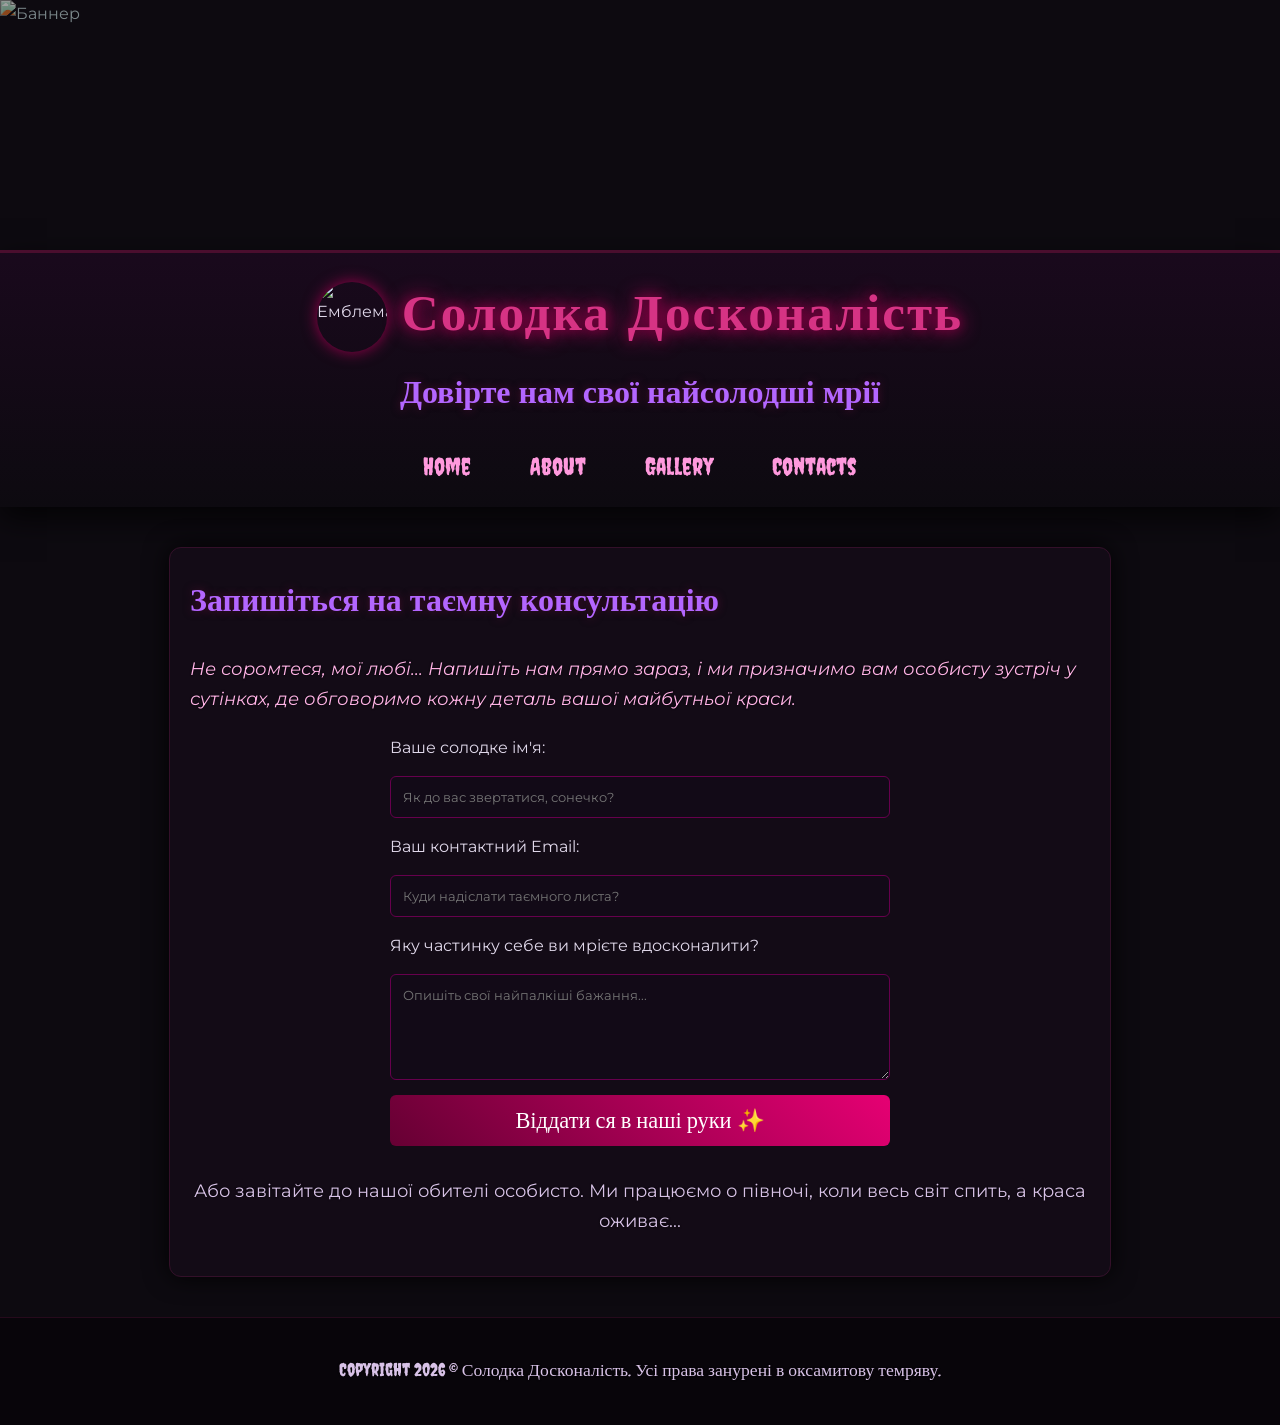
==== form.html @ 27a93df8 "Create form.html" ====
<!DOCTYPE html>
<html lang="uk">
<head>
    <title>Контакти та Запис — Солодка Досконалість</title>
    <meta charset="UTF-8">
    <link rel="stylesheet" href="style.css">
</head>
<body>

    <div class="banner-container">
        <!-- Використано фото 7 -->
        <img src="image_bb4a3c.jpg" alt="Баннер" class="banner-img">
    </div>

    <header>
        <div class="logo-container">
            <img src="image_bb463a.png" alt="Емблема" class="logo-img">
            <h1>Солодка Досконалість</h1>
        </div>
        <h2>Довірте нам свої найсолодші мрії</h2>
        
        <nav>
            <ul>
                <li><a href="index.html">Home</a></li>
                <li><a href="info.html">About</a></li>
                <li><a href="gallery.html">Gallery</a></li>
                <li><a href="form.html">Contacts</a></li>
            </ul>
        </nav>
    </header>

    <main>
        <h2>Запишіться на таємну консультацію</h2>
        <p class="sweet-text">Не соромтеся, мої любі... Напишіть нам прямо зараз, і ми призначимо вам особисту зустріч у сутінках, де обговоримо кожну деталь вашої майбутньої краси.</p>

        <form action="#" method="post">
            <label for="name">Ваше солодке ім'я:</label>
            <input type="text" id="name" name="name" placeholder="Як до вас звертатися, сонечко?" required>

            <label for="email">Ваш контактний Email:</label>
            <input type="email" id="email" name="email" placeholder="Куди надіслати таємного листа?" required>

            <label for="message">Яку частинку себе ви мрієте вдосконалити?</label>
            <textarea id="message" name="message" rows="5" placeholder="Опишіть свої найпалкіші бажання..." required></textarea>

            <button type="submit">Віддати ся в наші руки ✨</button>
        </form>

        <p style="text-align: center; margin-top: 30px;">Або завітайте до нашої обителі особисто. Ми працюємо о півночі, коли весь світ спить, а краса оживає...</p>
    </main>

    <footer>
        <p>Copyright 2026 © Солодка Досконалість. Усі права занурені в оксамитову темряву.</p>
    </footer>

</body>
</html>
---- style.css ----
@import url('https://fonts.googleapis.com/css2?family=Creepster&family=UnifrakturMaguntia&family=Montserrat:wght@300;400;600&display=swap');

body {
    background-color: #0d0a10;
    color: #e0d8ea;
    font-family: 'Montserrat', sans-serif;
    margin: 0;
    padding: 0;
    line-height: 1.7;
}

.banner-container {
    width: 100%;
    height: 250px;
    overflow: hidden;
    position: relative;
    border-bottom: 3px solid #4a0e2e;
}

.banner-img {
    width: 100%;
    height: 100%;
    object-fit: cover;
    filter: brightness(0.6) contrast(1.2) hue-rotate(280deg);
}

header {
    background: linear-gradient(180deg, rgba(26, 9, 29, 0.95) 0%, rgba(13, 10, 16, 1) 100%);
    text-align: center;
    padding: 20px 10px;
    box-shadow: 0 10px 30px rgba(0, 0, 0, 0.8);
}

.logo-container {
    display: flex;
    align-items: center;
    justify-content: center;
    gap: 15px;
}

.logo-img {
    width: 70px;
    height: 70px;
    border-radius: 50%;
    box-shadow: 0 0 15px #99004d;
}

h1 {
    font-family: 'UnifrakturMaguntia', cursive;
    font-size: 3.2rem;
    color: #d63384;
    text-shadow: 0 0 10px #660033, 0 0 20px #e60073;
    margin: 0;
    letter-spacing: 2px;
}

h2 {
    font-family: 'Creepster', cursive;
    font-size: 2rem;
    color: #b366ff;
    text-shadow: 0 0 8px #4a0e2e;
    margin-top: 5px;
}

nav ul {
    list-style-type: none;
    padding: 0;
    margin: 20px 0 0 0;
    display: flex;
    justify-content: center;
    gap: 25px;
}

nav a {
    font-family: 'Creepster', cursive;
    font-size: 1.5rem;
    color: #ff99dd;
    text-decoration: none;
    padding: 8px 16px;
    border: 1px solid transparent;
    transition: all 0.3s ease;
}

nav a:hover {
    color: #ffffff;
    border-color: #ff3399;
    box-shadow: 0 0 15px #ff3399;
    background-color: rgba(255, 51, 153, 0.1);
    border-radius: 8px;
}

/* Основний контент */
main {
    max-width: 900px;
    margin: 40px auto;
    padding: 20px;
    background: rgba(20, 12, 24, 0.85);
    border: 1px solid #331029;
    border-radius: 12px;
    box-shadow: 0 0 25px rgba(0,0,0,0.9);
}

p {
    font-size: 1.1rem;
    margin-bottom: 20px;
    color: #d8c2e7;
    text-shadow: 0 0 2px #000;
}

.sweet-text {
    color: #ffb3e6;
    font-style: italic;
}

.doctor-card {
    display: flex;
    gap: 20px;
    align-items: center;
    background: rgba(40, 15, 35, 0.6);
    padding: 20px;
    border-radius: 10px;
    border: 1px solid #66004d;
    margin-bottom: 30px;
}

.doctor-img {
    width: 220px;
    border-radius: 10px;
    box-shadow: 0 0 15px rgba(230, 0, 115, 0.5);
}

.gallery-grid {
    display: grid;
    grid-template-columns: repeat(auto-fit, minmax(250px, 1fr));
    gap: 20px;
    margin-top: 20px;
}

.gallery-item {
    background: #1a0d1a;
    border: 1px solid #4a154b;
    border-radius: 8px;
    padding: 10px;
    text-align: center;
}

.gallery-item img {
    width: 100%;
    height: 200px;
    object-fit: cover;
    border-radius: 6px;
    box-shadow: 0 0 10px rgba(0,0,0,0.8);
}

form {
    display: flex;
    flex-direction: column;
    gap: 15px;
    max-width: 500px;
    margin: 0 auto;
}

input, textarea {
    background-color: #120a17;
    border: 1px solid #66004d;
    color: #ffccf2;
    padding: 12px;
    border-radius: 6px;
    font-family: inherit;
}

input:focus, textarea:focus {
    outline: none;
    border-color: #ff3399;
    box-shadow: 0 0 10px #ff3399;
}

button {
    font-family: 'Creepster', cursive;
    font-size: 1.4rem;
    background: linear-gradient(45deg, #660033, #e60073);
    color: white;
    border: none;
    padding: 12px;
    border-radius: 6px;
    cursor: pointer;
    transition: 0.3s ease;
}

button:hover {
    box-shadow: 0 0 20px #e60073;
    transform: scale(1.02);
}

footer {
    text-align: center;
    padding: 20px;
    background-color: #08050a;
    border-top: 1px solid #260a1c;
    color: #886699;
    font-family: 'Creepster', cursive;
    font-size: 1.2rem;
}
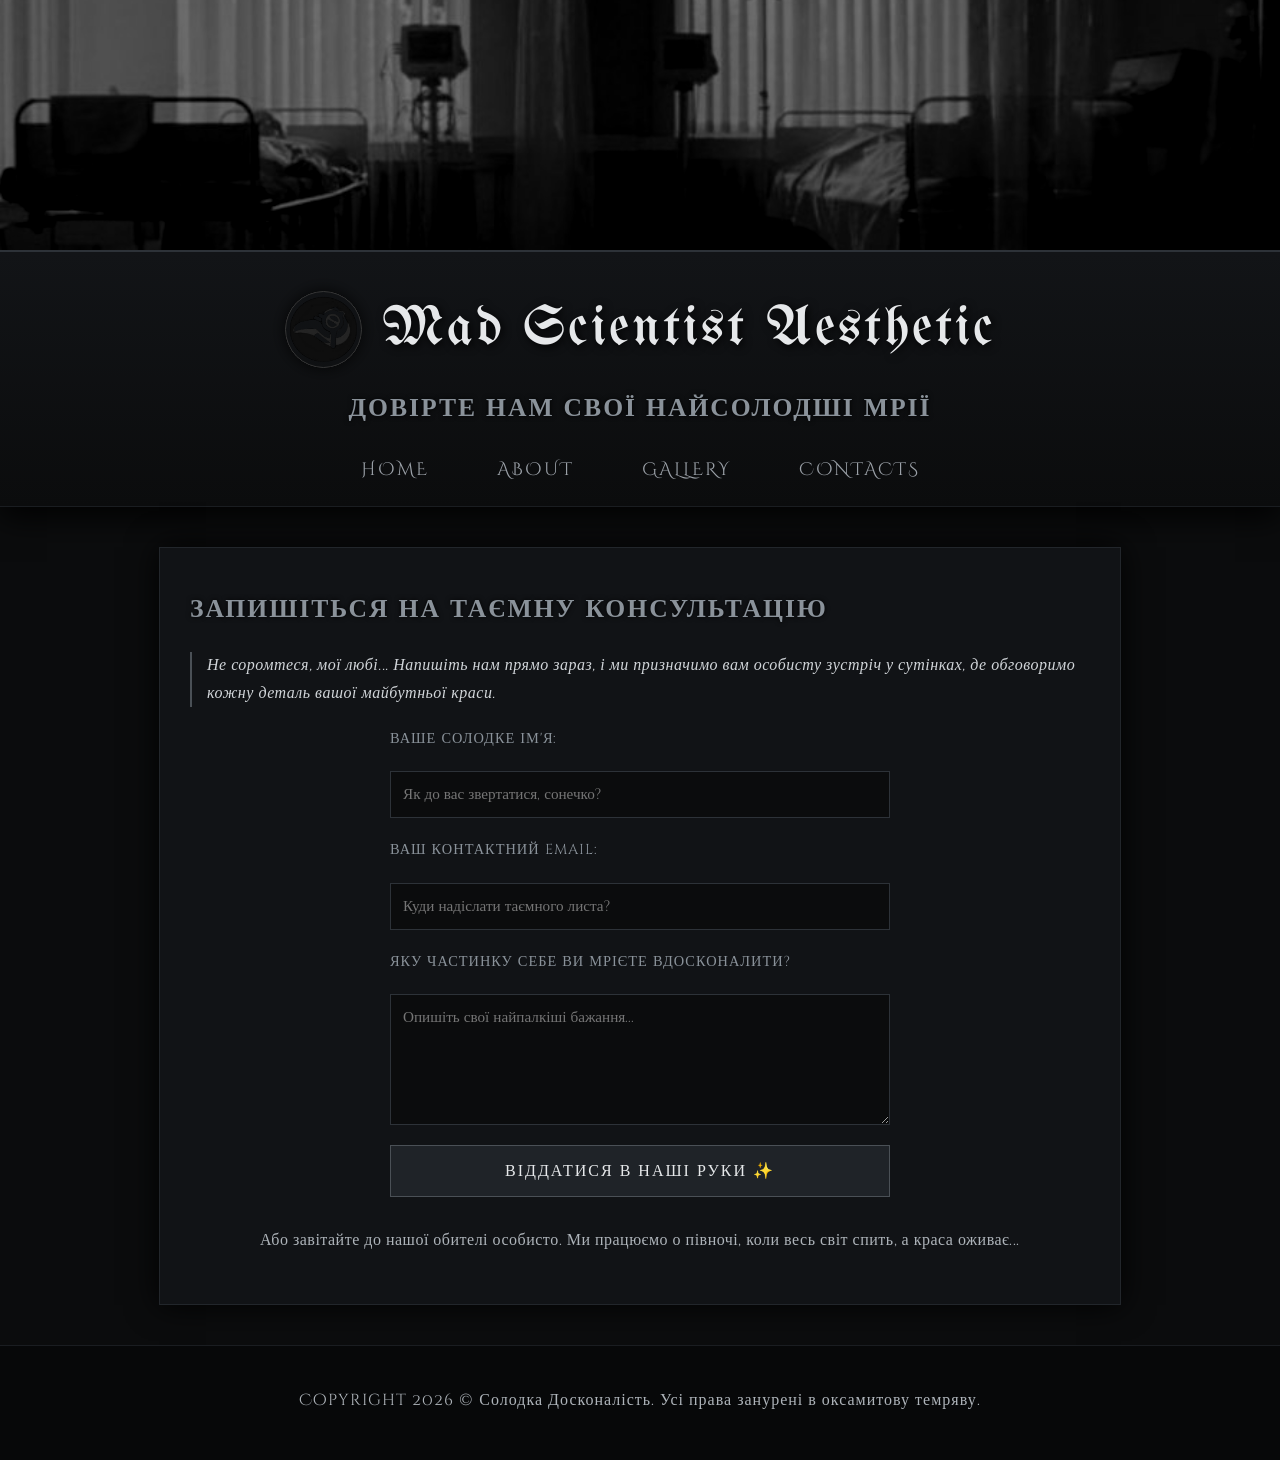
==== commit a95ea4f0: "Update form.html" ====
--- a/form.html
+++ b/form.html
@@ -1,21 +1,20 @@
 <!DOCTYPE html>
 <html lang="uk">
 <head>
-    <title>Контакти та Запис — Солодка Досконалість</title>
+    <title>Mad Scientist Aesthetic</title>
     <meta charset="UTF-8">
     <link rel="stylesheet" href="style.css">
 </head>
 <body>
 
     <div class="banner-container">
-        <!-- Використано фото 7 -->
         <img src="image_bb4a3c.jpg" alt="Баннер" class="banner-img">
     </div>
 
     <header>
         <div class="logo-container">
             <img src="image_bb463a.png" alt="Емблема" class="logo-img">
-            <h1>Солодка Досконалість</h1>
+            <h1>Mad Scientist Aesthetic</h1>
         </div>
         <h2>Довірте нам свої найсолодші мрії</h2>
         
@@ -43,7 +42,7 @@
             <label for="message">Яку частинку себе ви мрієте вдосконалити?</label>
             <textarea id="message" name="message" rows="5" placeholder="Опишіть свої найпалкіші бажання..." required></textarea>
 
-            <button type="submit">Віддати ся в наші руки ✨</button>
+            <button type="submit">Віддатися в наші руки ✨</button>
         </form>
 
         <p style="text-align: center; margin-top: 30px;">Або завітайте до нашої обителі особисто. Ми працюємо о півночі, коли весь світ спить, а краса оживає...</p>
--- a/style.css
+++ b/style.css
@@ -1,12 +1,13 @@
-@import url('https://fonts.googleapis.com/css2?family=Creepster&family=UnifrakturMaguntia&family=Montserrat:wght@300;400;600&display=swap');
+@import url('https://fonts.googleapis.com/css2?family=Cinzel+Decorative:wght@700;900&family=UnifrakturMaguntia&family=Cinzel:wght@400;600;700&display=swap');
 
 body {
-    background-color: #0d0a10;
-    color: #e0d8ea;
-    font-family: 'Montserrat', sans-serif;
+    background-color: #0b0c0d;
+    color: #c2c7cc;
+    font-family: 'Cinzel', serif;
     margin: 0;
     padding: 0;
     line-height: 1.7;
+    letter-spacing: 0.5px;
 }
 
 .banner-container {
@@ -14,133 +15,145 @@
     height: 250px;
     overflow: hidden;
     position: relative;
-    border-bottom: 3px solid #4a0e2e;
+    border-bottom: 2px solid #2d3238;
 }
 
 .banner-img {
     width: 100%;
     height: 100%;
     object-fit: cover;
-    filter: brightness(0.6) contrast(1.2) hue-rotate(280deg);
+    filter: grayscale(100%) contrast(140%) brightness(0.5);
 }
 
 header {
-    background: linear-gradient(180deg, rgba(26, 9, 29, 0.95) 0%, rgba(13, 10, 16, 1) 100%);
+    background: linear-gradient(180deg, #121417 0%, #0b0c0d 100%);
     text-align: center;
-    padding: 20px 10px;
-    box-shadow: 0 10px 30px rgba(0, 0, 0, 0.8);
+    padding: 30px 10px 20px 10px;
+    box-shadow: 0 10px 30px rgba(0, 0, 0, 0.9);
+    border-bottom: 1px solid #1a1d21;
 }
 
 .logo-container {
     display: flex;
     align-items: center;
     justify-content: center;
-    gap: 15px;
+    gap: 20px;
 }
 
 .logo-img {
-    width: 70px;
-    height: 70px;
+    width: 75px;
+    height: 75px;
     border-radius: 50%;
-    box-shadow: 0 0 15px #99004d;
+    filter: grayscale(100%) contrast(150%);
+    border: 1px solid #4a5056;
+    box-shadow: 0 0 15px rgba(0, 0, 0, 0.8);
 }
 
 h1 {
     font-family: 'UnifrakturMaguntia', cursive;
-    font-size: 3.2rem;
-    color: #d63384;
-    text-shadow: 0 0 10px #660033, 0 0 20px #e60073;
+    font-size: 3.5rem;
+    color: #e6e8ea;
+    text-shadow: 2px 2px 8px #000000;
     margin: 0;
+    letter-spacing: 3px;
+    font-weight: normal;
+}
+
+h2 {
+    font-family: 'Cinzel Decorative', serif;
+    font-size: 1.6rem;
+    color: #8a929a;
+    text-shadow: 0 0 5px #000;
+    margin-top: 10px;
+    text-transform: uppercase;
     letter-spacing: 2px;
 }
 
-h2 {
-    font-family: 'Creepster', cursive;
-    font-size: 2rem;
-    color: #b366ff;
-    text-shadow: 0 0 8px #4a0e2e;
-    margin-top: 5px;
+h3 {
+    font-family: 'Cinzel Decorative', serif;
+    font-size: 1.3rem;
+    color: #d1d5d9;
+    margin-top: 0;
 }
 
 nav ul {
     list-style-type: none;
     padding: 0;
-    margin: 20px 0 0 0;
+    margin: 25px 0 0 0;
     display: flex;
     justify-content: center;
-    gap: 25px;
+    gap: 30px;
 }
 
 nav a {
-    font-family: 'Creepster', cursive;
-    font-size: 1.5rem;
-    color: #ff99dd;
+    font-family: 'Cinzel Decorative', serif;
+    font-size: 1.1rem;
+    color: #9ba1a8;
     text-decoration: none;
-    padding: 8px 16px;
+    padding: 8px 18px;
     border: 1px solid transparent;
     transition: all 0.3s ease;
+    text-transform: uppercase;
+    letter-spacing: 2px;
 }
 
 nav a:hover {
     color: #ffffff;
-    border-color: #ff3399;
-    box-shadow: 0 0 15px #ff3399;
-    background-color: rgba(255, 51, 153, 0.1);
-    border-radius: 8px;
-}
-
-/* Основний контент */
+    border-color: #5a626a;
+    background-color: #16191c;
+    box-shadow: 0 0 10px rgba(255, 255, 255, 0.05);
+}
+
 main {
     max-width: 900px;
     margin: 40px auto;
-    padding: 20px;
-    background: rgba(20, 12, 24, 0.85);
-    border: 1px solid #331029;
-    border-radius: 12px;
-    box-shadow: 0 0 25px rgba(0,0,0,0.9);
+    padding: 30px;
+    background: #111316;
+    border: 1px solid #22262b;
+    box-shadow: 0 0 30px rgba(0, 0, 0, 0.95);
 }
 
 p {
-    font-size: 1.1rem;
+    font-size: 1rem;
     margin-bottom: 20px;
-    color: #d8c2e7;
-    text-shadow: 0 0 2px #000;
+    color: #aeb4ba;
 }
 
 .sweet-text {
-    color: #ffb3e6;
+    color: #d1d5d9;
     font-style: italic;
+    border-left: 2px solid #4a5056;
+    padding-left: 15px;
 }
 
 .doctor-card {
     display: flex;
-    gap: 20px;
+    gap: 25px;
     align-items: center;
-    background: rgba(40, 15, 35, 0.6);
-    padding: 20px;
-    border-radius: 10px;
-    border: 1px solid #66004d;
+    background: #16181c;
+    padding: 25px;
+    border: 1px solid #2d3238;
     margin-bottom: 30px;
 }
 
 .doctor-img {
     width: 220px;
-    border-radius: 10px;
-    box-shadow: 0 0 15px rgba(230, 0, 115, 0.5);
+    filter: grayscale(100%) contrast(120%);
+    border: 1px solid #3a4046;
+    box-shadow: 0 0 15px rgba(0, 0, 0, 0.9);
 }
 
 .gallery-grid {
     display: grid;
     grid-template-columns: repeat(auto-fit, minmax(250px, 1fr));
     gap: 20px;
-    margin-top: 20px;
+    margin-top: 25px;
 }
 
 .gallery-item {
-    background: #1a0d1a;
-    border: 1px solid #4a154b;
-    border-radius: 8px;
-    padding: 10px;
+    background: #16181c;
+    border: 1px solid #282c32;
+    padding: 12px;
     text-align: center;
 }
 
@@ -148,56 +161,74 @@
     width: 100%;
     height: 200px;
     object-fit: cover;
-    border-radius: 6px;
-    box-shadow: 0 0 10px rgba(0,0,0,0.8);
-}
-
+    filter: grayscale(100%) contrast(120%);
+    border: 1px solid #22262b;
+}
+
+.gallery-item p {
+    font-size: 0.85rem;
+    margin-top: 10px;
+    margin-bottom: 0;
+    color: #8a929a;
+}
+
+/* Форма */
 form {
     display: flex;
     flex-direction: column;
-    gap: 15px;
+    gap: 20px;
     max-width: 500px;
-    margin: 0 auto;
+    margin: 20px auto 0 auto;
+}
+
+label {
+    font-size: 0.9rem;
+    color: #8a929a;
+    text-transform: uppercase;
+    letter-spacing: 1px;
 }
 
 input, textarea {
-    background-color: #120a17;
-    border: 1px solid #66004d;
-    color: #ffccf2;
+    background-color: #0b0c0d;
+    border: 1px solid #2d3238;
+    color: #e6e8ea;
     padding: 12px;
-    border-radius: 6px;
     font-family: inherit;
+    font-size: 0.95rem;
 }
 
 input:focus, textarea:focus {
     outline: none;
-    border-color: #ff3399;
-    box-shadow: 0 0 10px #ff3399;
+    border-color: #6a737d;
+    background-color: #111316;
 }
 
 button {
-    font-family: 'Creepster', cursive;
-    font-size: 1.4rem;
-    background: linear-gradient(45deg, #660033, #e60073);
-    color: white;
-    border: none;
-    padding: 12px;
-    border-radius: 6px;
+    font-family: 'Cinzel Decorative', serif;
+    font-size: 1rem;
+    background: #1f2328;
+    color: #e6e8ea;
+    border: 1px solid #4a5056;
+    padding: 14px;
     cursor: pointer;
     transition: 0.3s ease;
+    text-transform: uppercase;
+    letter-spacing: 2px;
 }
 
 button:hover {
-    box-shadow: 0 0 20px #e60073;
-    transform: scale(1.02);
+    background: #2d3238;
+    color: #ffffff;
+    border-color: #8a929a;
 }
 
 footer {
     text-align: center;
-    padding: 20px;
-    background-color: #08050a;
-    border-top: 1px solid #260a1c;
-    color: #886699;
-    font-family: 'Creepster', cursive;
-    font-size: 1.2rem;
-}
+    padding: 25px;
+    background-color: #070809;
+    border-top: 1px solid #1a1d21;
+    color: #5a626a;
+    font-family: 'Cinzel Decorative', serif;
+    font-size: 0.85rem;
+    letter-spacing: 1px;
+}
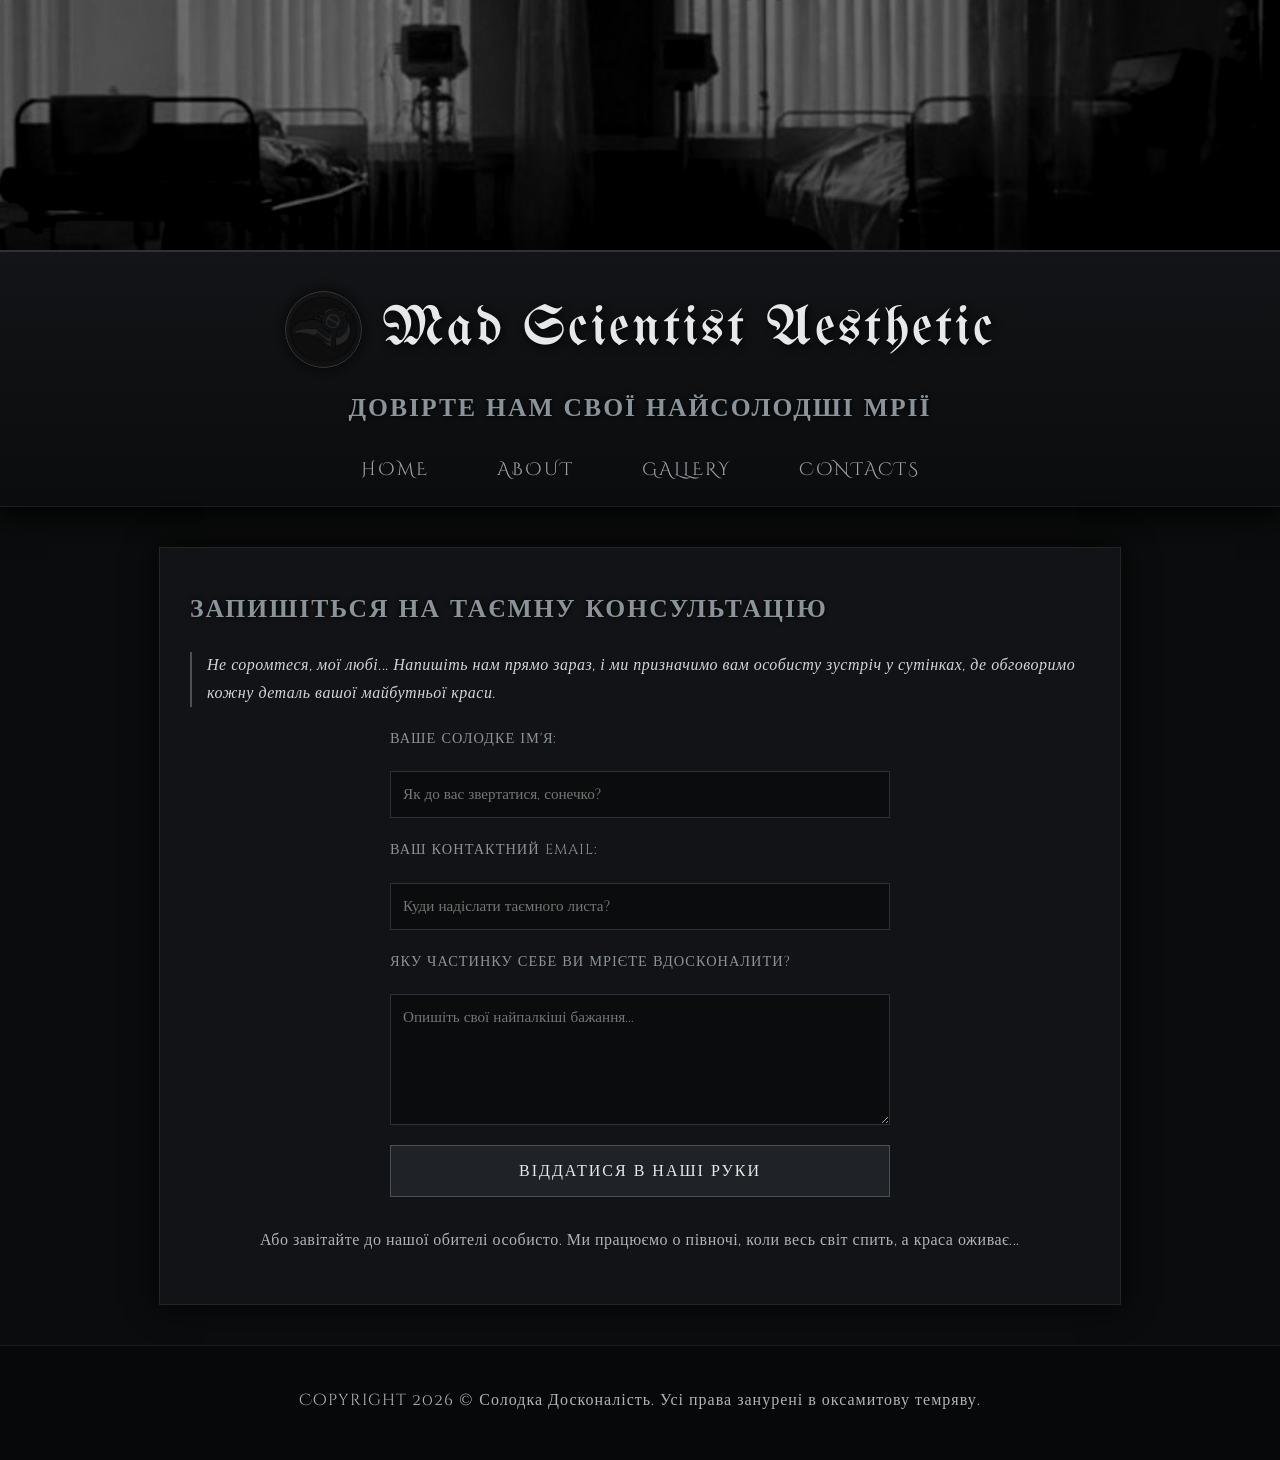
==== commit ed8dd4da: "Update form.html" ====
--- a/form.html
+++ b/form.html
@@ -42,7 +42,7 @@
             <label for="message">Яку частинку себе ви мрієте вдосконалити?</label>
             <textarea id="message" name="message" rows="5" placeholder="Опишіть свої найпалкіші бажання..." required></textarea>
 
-            <button type="submit">Віддатися в наші руки ✨</button>
+            <button type="submit">Віддатися в наші руки </button>
         </form>
 
         <p style="text-align: center; margin-top: 30px;">Або завітайте до нашої обителі особисто. Ми працюємо о півночі, коли весь світ спить, а краса оживає...</p>
